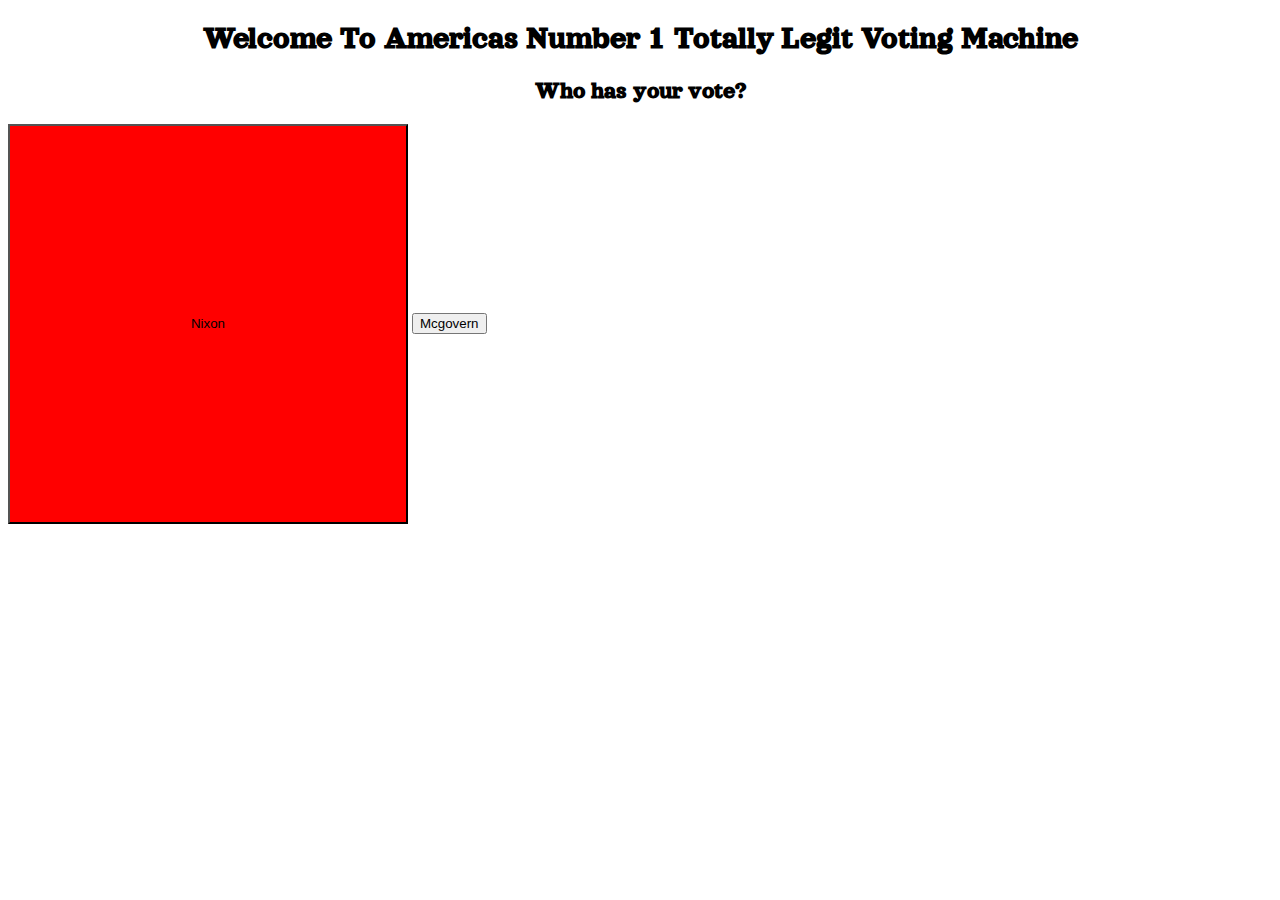
==== index.html @ de7ca966 "Completed HTML Skeleton, added some CSS." ====
<!DOCTYPE html>
<html lang="en">
<head>
    <meta charset="UTF-8">
    <meta name="viewport" content="width=device-width, initial-scale=1.0">
    <meta http-equiv="X-UA-Compatible" content="ie=edge">
    <title>Americas Number 1 Completely Legit Voting</title>
    <link href="style.css" rel="stylesheet">
    <style>@import url('https://fonts.googleapis.com/css2?family=Orelega+One&display=swap');</style>
    <script></script>
</head>
<body>
    <h1>Welcome To Americas Number 1 Totally Legit Voting Machine</h1>
    <body>
        <h2>Who has your vote?</h2>
        <button class="nixon">Nixon</button>
        <button class="mcgovern">Mcgovern</button>
    </body>
</body>
</html>
---- style.css ----
html{
    font-family: 'Orelega One', cursive;
}

button.nixon{
    height: 400px;
    width: 400px;
    background-color: red;
    text-align: center;
}

  /* .nixon{
    width: 200px;
    height: 30px;
    cursor: pointer;
    display: inline-block;
    padding: 20px;
    color: #fff;
    font-size: 22px;
    font-family: sans-serif;
    text-decoration: none;
    text-transform: uppercase;
    text-align: center;
    box-shadow: 0px 20px 20px rgba(0, 0, 0, 0.5);
    animation: glow 1500ms infinite ease-in-out;
  }
  .button:focus{
    outline: 0;
  }
  @keyframes glow {
    0%{
      background: #b20000;
      box-shadow: 0px 0px 3px #b20000;
    }
    50%{
      background: #ff0000;
      box-shadow: 0px 0px 40px #ff0000;
    }
    100%{
      background: #b20000;
      box-shadow: 0px 0px 3px #b20000;
    }
  } */

  h1, h2{
      text-align: center;
  }
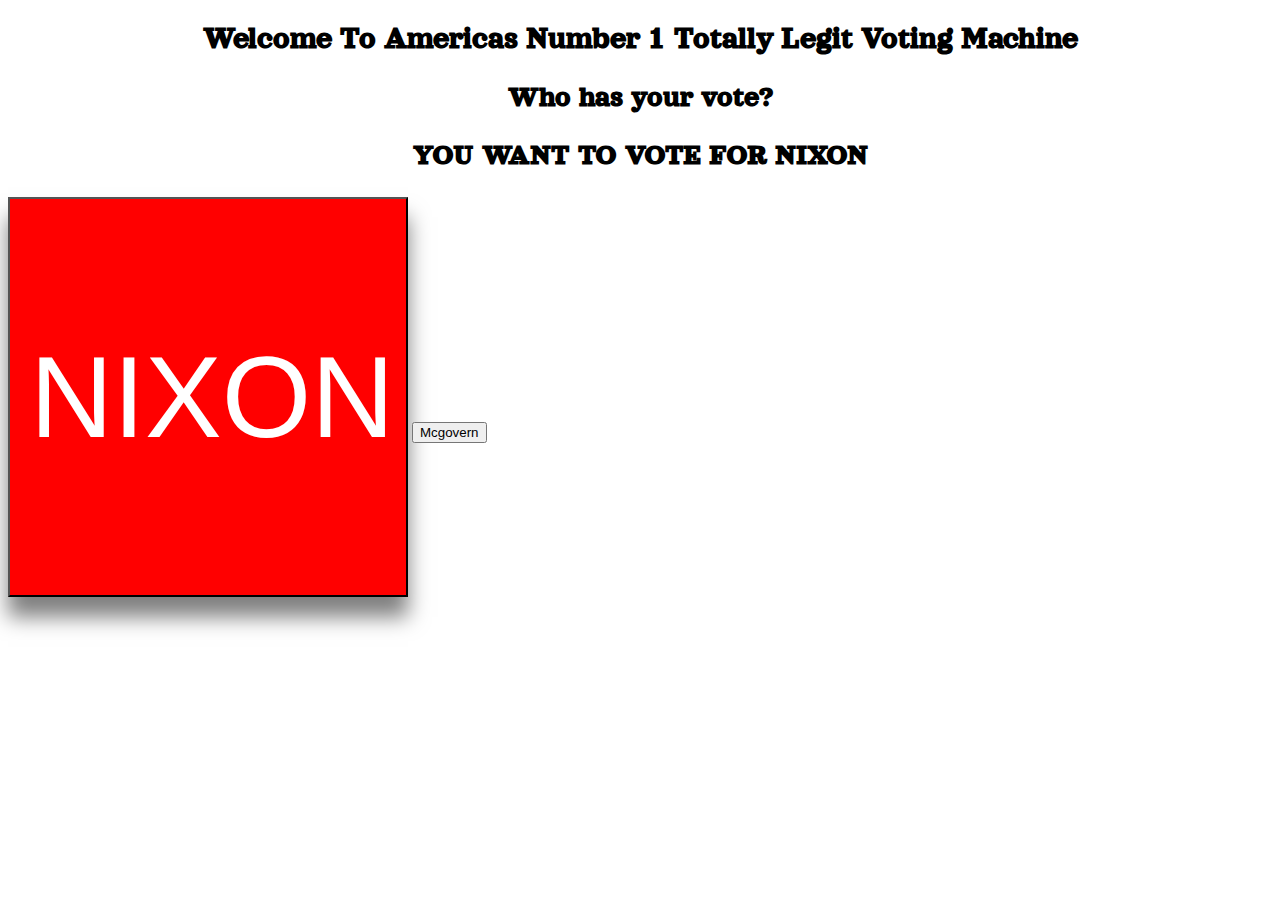
==== commit 4abb3c1f: "Added a background" ====
--- a/index.html
+++ b/index.html
@@ -7,14 +7,17 @@
     <title>Americas Number 1 Completely Legit Voting</title>
     <link href="style.css" rel="stylesheet">
     <style>@import url('https://fonts.googleapis.com/css2?family=Orelega+One&display=swap');</style>
-    <script></script>
+    <script src="script.js"></script>
+    <script src="https://ajax.googleapis.com/ajax/libs/jquery/2.1.1/jquery.min.js"></script>
+    <!-- source: https://pixabay.com/de/flugzeuge-propeller-aircraft-alt-3674305/ -->
 </head>
-<body>
+<img id="dababy" src="dababy.jpeg"/>
+    <body style="background-image: https://media2.giphy.com/media/26DHprpz3hM52/giphy.gif">
     <h1>Welcome To Americas Number 1 Totally Legit Voting Machine</h1>
-    <body>
-        <h2>Who has your vote?</h2>
-        <button class="nixon">Nixon</button>
-        <button class="mcgovern">Mcgovern</button>
-    </body>
+    <h2>Who has your vote?</h2>
+    <h2 id="hypno">YOU WANT TO VOTE FOR NIXON</h2>
+
+    <button class="nixon">Nixon</button>
+    <button class="mcg">Mcgovern</button>
 </body>
 </html>--- a/style.css
+++ b/style.css
@@ -1,7 +1,12 @@
 html{
     font-family: 'Orelega One', cursive;
+    background: url(https://media2.giphy.com/media/26DHprpz3hM52/giphy.gif) no-repeat;
+    background-attachment: fixed;
 }
-
+h2{
+  background-color: white;
+  font-size: 30px;
+}
 button.nixon{
     height: 400px;
     width: 400px;
@@ -9,14 +14,14 @@
     text-align: center;
 }
 
-  /* .nixon{
+  .nixon{
     width: 200px;
     height: 30px;
     cursor: pointer;
     display: inline-block;
     padding: 20px;
     color: #fff;
-    font-size: 22px;
+    font-size: 115px;
     font-family: sans-serif;
     text-decoration: none;
     text-transform: uppercase;
@@ -40,8 +45,11 @@
       background: #b20000;
       box-shadow: 0px 0px 3px #b20000;
     }
-  } */
+  }
 
   h1, h2{
       text-align: center;
-  }+  }
+
+  body { overflow: hidden }
+  #dababy { position: absolute; left: -1000px; width: 50% /* <- not relevant for the animation */ }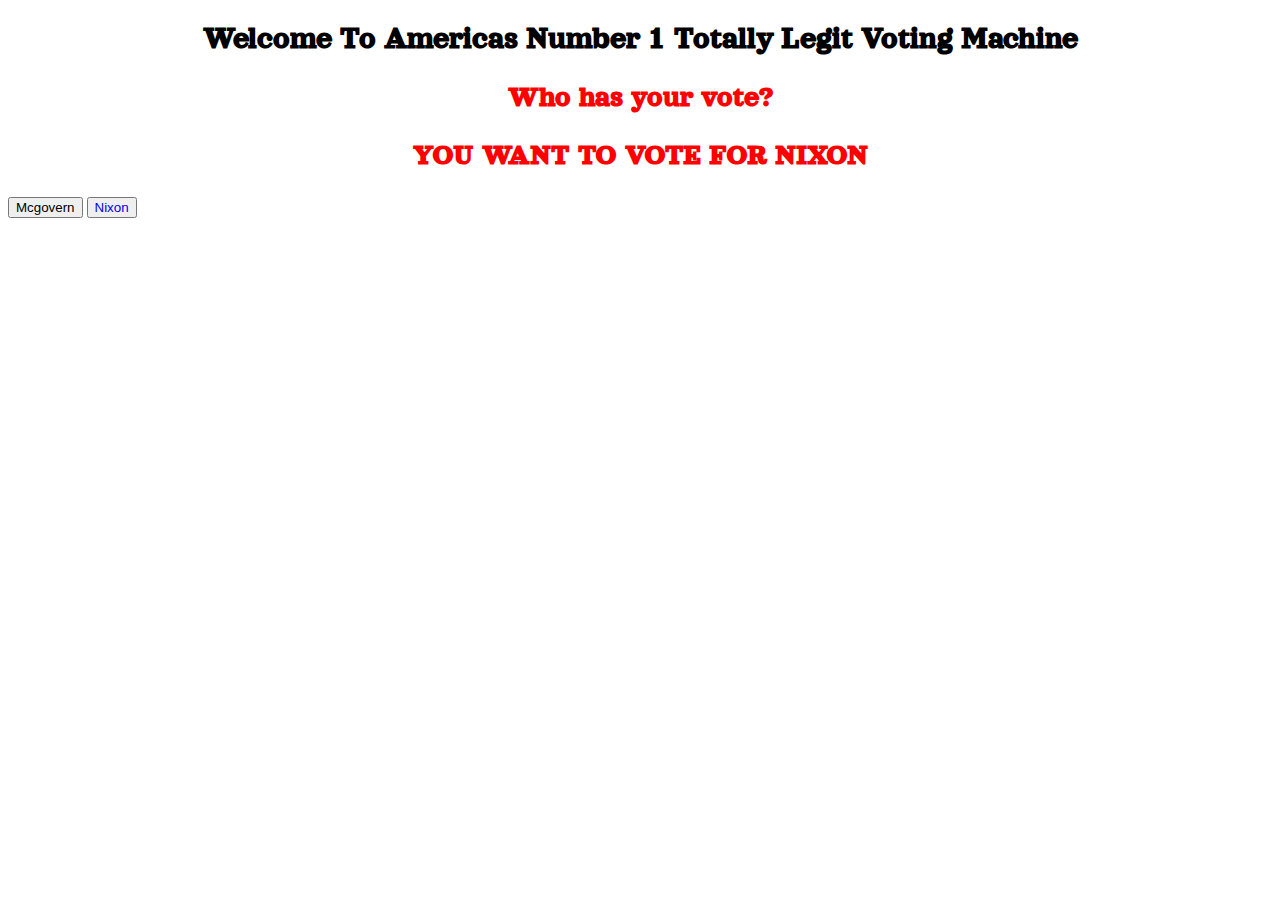
==== commit 23d1762f: "Added onclick feature and another page to go with it." ====
--- a/index.html
+++ b/index.html
@@ -11,13 +11,28 @@
     <script src="https://ajax.googleapis.com/ajax/libs/jquery/2.1.1/jquery.min.js"></script>
     <!-- source: https://pixabay.com/de/flugzeuge-propeller-aircraft-alt-3674305/ -->
 </head>
-<img id="dababy" src="dababy.jpeg"/>
-    <body style="background-image: https://media2.giphy.com/media/26DHprpz3hM52/giphy.gif">
+<body>
     <h1>Welcome To Americas Number 1 Totally Legit Voting Machine</h1>
     <h2>Who has your vote?</h2>
     <h2 id="hypno">YOU WANT TO VOTE FOR NIXON</h2>
 
-    <button class="nixon">Nixon</button>
+    <!-- <button class="nixon">Nixon</button> -->
     <button class="mcg">Mcgovern</button>
+    <button><a id="nixon" href="nixon.html">Nixon</a></button>
+
+    <script>
+        var nixon = document.getElementById("nixon");
+        AttachEvent(nixon, "click", EventHandler);
+
+        function AttachEvent(element, type, handler) {
+            if (element.addEventListener) element.addEventListener(type, handler, false);
+            else element.attachEvent("on"+type, handler);
+        }
+
+        function EventHandler(e) {
+            console.log(this);
+        }
+    </script>
+</script>
 </body>
 </html>--- a/style.css
+++ b/style.css
@@ -1,20 +1,20 @@
 html{
     font-family: 'Orelega One', cursive;
-    background: url(https://media2.giphy.com/media/26DHprpz3hM52/giphy.gif) no-repeat;
-    background-attachment: fixed;
+    background: url();
 }
 h2{
   background-color: white;
   font-size: 30px;
+  color: red;
 }
-button.nixon{
+button#nixon{
     height: 400px;
     width: 400px;
     background-color: red;
     text-align: center;
 }
 
-  .nixon{
+  /* #nixon{
     width: 200px;
     height: 30px;
     cursor: pointer;
@@ -45,6 +45,10 @@
       background: #b20000;
       box-shadow: 0px 0px 3px #b20000;
     }
+  } */
+
+  #nixon{
+    text-decoration: none;
   }
 
   h1, h2{
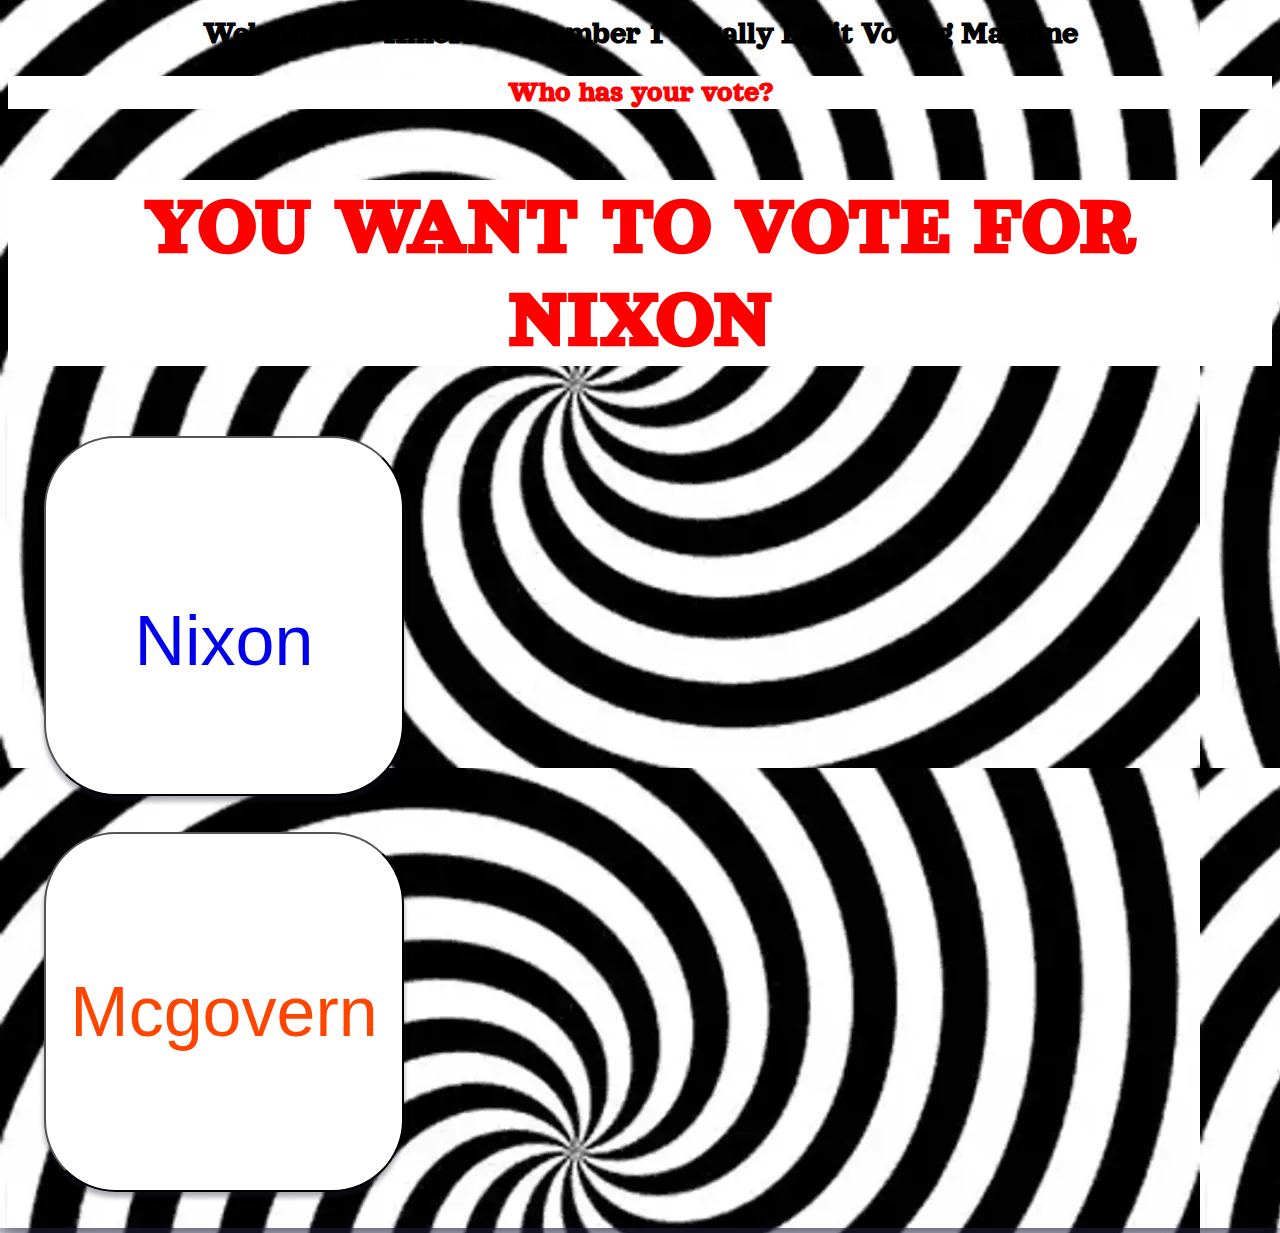
==== commit 072d8c11: "Added a few functions for my buttons" ====
--- a/index.html
+++ b/index.html
@@ -17,10 +17,13 @@
     <h2 id="hypno">YOU WANT TO VOTE FOR NIXON</h2>
 
     <!-- <button class="nixon">Nixon</button> -->
-    <button class="mcg">Mcgovern</button>
-    <button><a id="nixon" href="nixon.html">Nixon</a></button>
+    <p>
+        <button><a id="nixon" href="nixon.html">Nixon</a></button>
+        <!-- <button onclick="myWindow"><a id="mcg" href="patrick.html">Mcgovern</a></button> -->
+        <button onclick="myWindow()" id="mcg">Mcgovern</button>
+    </p>
 
-    <script>
+    <!-- <script>
         var nixon = document.getElementById("nixon");
         AttachEvent(nixon, "click", EventHandler);
 
@@ -32,7 +35,7 @@
         function EventHandler(e) {
             console.log(this);
         }
-    </script>
+    </script> -->
 </script>
 </body>
 </html>--- a/style.css
+++ b/style.css
@@ -1,18 +1,20 @@
 html{
     font-family: 'Orelega One', cursive;
-    background: url();
+    background: url(hypno.png);
 }
 h2{
   background-color: white;
   font-size: 30px;
   color: red;
 }
-button#nixon{
-    height: 400px;
+/* button#nixon{
+    height: 200px;
     width: 400px;
     background-color: red;
     text-align: center;
-}
+} */
+
+
 
   /* #nixon{
     width: 200px;
@@ -49,11 +51,65 @@
 
   #nixon{
     text-decoration: none;
+    width: 200px;
+    height: 30px;
   }
 
   h1, h2{
       text-align: center;
   }
 
-  body { overflow: hidden }
-  #dababy { position: absolute; left: -1000px; width: 50% /* <- not relevant for the animation */ }+  /* .hypno {
+    animation: blinker 1s linear infinite;
+  }
+
+  @keyframes blinker {
+    50% {
+      opacity: 0;
+    }
+  } */
+
+  #hypno {
+    animation: blinker 1s step-start infinite;
+    font-size: 85px;
+  }
+  
+  @keyframes blinker {
+    50% {
+      opacity: 0;
+    }
+  }
+
+  button {
+    border-radius: 20%;
+    width: 40vh;
+    height: 40vh;
+    background: white;
+    display: flex;
+    flex-direction: column;
+    justify-content: center;
+    align-items: center;
+    margin: 4vh;
+    color: orangered;
+    box-shadow: 0 5px 5px rgba(50, 50, 93, 0.2), 0 5px 5px rgba(0, 0, 0, 0.2);
+    transition: box-shadow 350ms;
+    transition: transform 350ms;
+    transition: border-radius 100ms;
+    cursor: pointer;
+    font-size: 70px;
+}
+  
+    :hover {
+      box-shadow: 0 15px 35px rgba(50, 50, 93, 0.5), 0 5px 15px rgba(0, 0, 0, 0.5);
+      transform: translateY(-5px);
+    }
+    
+    :active {
+      box-shadow: 0 5px 5px rgba(50, 50, 93, 0.2), 0 5px 5px rgba(0, 0, 0, 0.2);
+      transform: translateY(-5px);
+      border-radius: 50%;
+    }
+
+  #mcg{
+    text-decoration: none;
+  }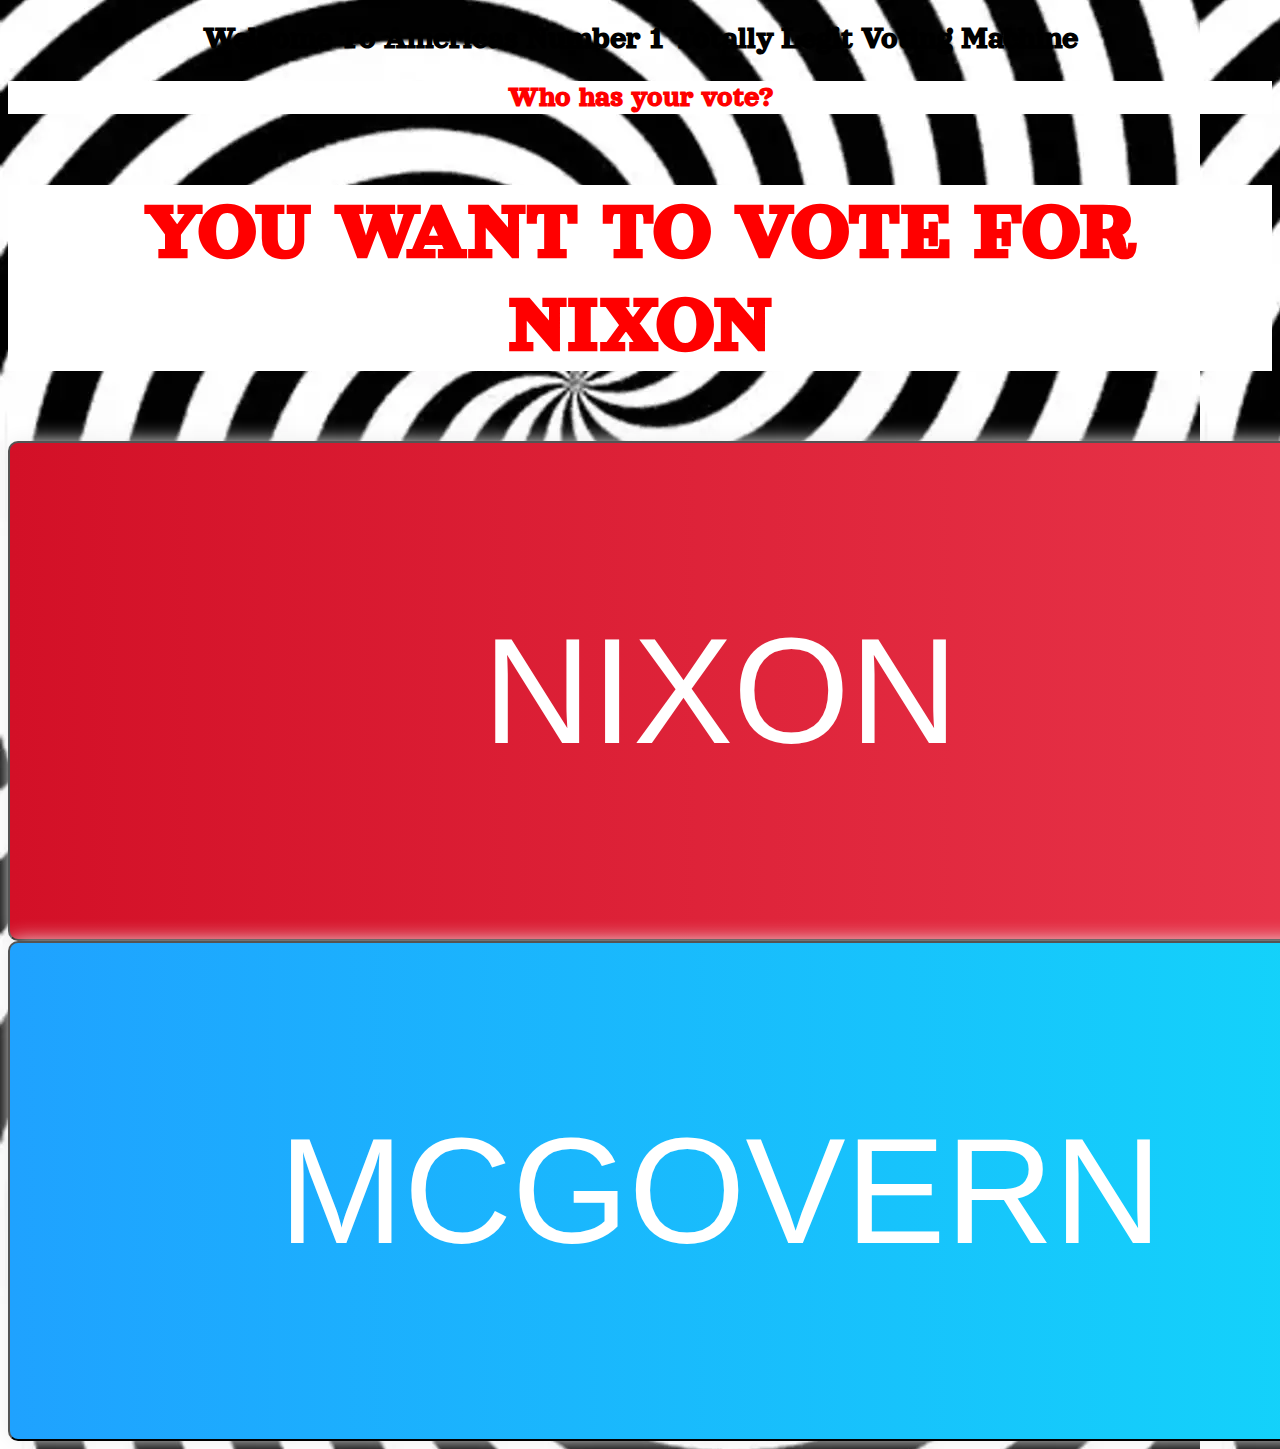
==== commit 31061d51: "Fixed CSS, added more functions." ====
--- a/index.html
+++ b/index.html
@@ -16,12 +16,8 @@
     <h2>Who has your vote?</h2>
     <h2 id="hypno">YOU WANT TO VOTE FOR NIXON</h2>
 
-    <!-- <button class="nixon">Nixon</button> -->
-    <p>
-        <button><a id="nixon" href="nixon.html">Nixon</a></button>
-        <!-- <button onclick="myWindow"><a id="mcg" href="patrick.html">Mcgovern</a></button> -->
-        <button onclick="myWindow()" id="mcg">Mcgovern</button>
-    </p>
+    <button onclick="myWindow2()" id="nixon">Nixon</button>
+    <button onclick="myWindow()" id="mcg">Mcgovern</button>
 
     <!-- <script>
         var nixon = document.getElementById("nixon");
--- a/style.css
+++ b/style.css
@@ -7,109 +7,61 @@
   font-size: 30px;
   color: red;
 }
-/* button#nixon{
-    height: 200px;
-    width: 400px;
-    background-color: red;
-    text-align: center;
-} */
 
+h1, h2{
+  text-align: center;
+}
 
+#hypno {
+    animation: blinker 1s step-start infinite;
+    font-size: 85px;
+}
 
-  /* #nixon{
-    width: 200px;
-    height: 30px;
-    cursor: pointer;
-    display: inline-block;
-    padding: 20px;
-    color: #fff;
-    font-size: 115px;
-    font-family: sans-serif;
+@keyframes blinker {
+  50% {
+    opacity: 0;
+  }
+}
+
+#nixon {
+    background-image: linear-gradient(to right, #D31027 0%, #EA384D  51%, #D31027  100%);
+    text-transform: uppercase;
+    transition: 0.5s;
+    background-size: 200% auto;
+    color: white;            
+    box-shadow: 0 0 20px #eee;
+    border-radius: 10px;
+    display: block;
+    width: 1425px;
+    height: 500px;
+    font-size: 150px;
     text-decoration: none;
-    text-transform: uppercase;
-    text-align: center;
-    box-shadow: 0px 20px 20px rgba(0, 0, 0, 0.5);
-    animation: glow 1500ms infinite ease-in-out;
-  }
-  .button:focus{
-    outline: 0;
-  }
-  @keyframes glow {
-    0%{
-      background: #b20000;
-      box-shadow: 0px 0px 3px #b20000;
-    }
-    50%{
-      background: #ff0000;
-      box-shadow: 0px 0px 40px #ff0000;
-    }
-    100%{
-      background: #b20000;
-      box-shadow: 0px 0px 3px #b20000;
-    }
-  } */
-
-  #nixon{
-    text-decoration: none;
-    width: 200px;
-    height: 30px;
   }
 
-  h1, h2{
-      text-align: center;
-  }
+#nixon:hover {
+  background-position: right center; /* change the direction of the change here */
+  color: #fff;
+  text-decoration: none;
+}
 
-  /* .hypno {
-    animation: blinker 1s linear infinite;
-  }
+#mcg {
+  background-image: linear-gradient(to right, #1FA2FF 0%, #12D8FA  51%, #1FA2FF  100%);
+  text-align: center;
+  text-transform: uppercase;
+  transition: 0.5s;
+  background-size: 200% auto;
+  color: white;            
+  box-shadow: 0 0 20px #eee;
+  border-radius: 10px;
+  display: block;
+  text-decoration: none;
+  width: 1425px;
+  height: 500px;
+  font-size: 150px;
+}
 
-  @keyframes blinker {
-    50% {
-      opacity: 0;
-    }
-  } */
-
-  #hypno {
-    animation: blinker 1s step-start infinite;
-    font-size: 85px;
-  }
-  
-  @keyframes blinker {
-    50% {
-      opacity: 0;
-    }
-  }
-
-  button {
-    border-radius: 20%;
-    width: 40vh;
-    height: 40vh;
-    background: white;
-    display: flex;
-    flex-direction: column;
-    justify-content: center;
-    align-items: center;
-    margin: 4vh;
-    color: orangered;
-    box-shadow: 0 5px 5px rgba(50, 50, 93, 0.2), 0 5px 5px rgba(0, 0, 0, 0.2);
-    transition: box-shadow 350ms;
-    transition: transform 350ms;
-    transition: border-radius 100ms;
-    cursor: pointer;
-    font-size: 70px;
-}
-  
-    :hover {
-      box-shadow: 0 15px 35px rgba(50, 50, 93, 0.5), 0 5px 15px rgba(0, 0, 0, 0.5);
-      transform: translateY(-5px);
-    }
-    
-    :active {
-      box-shadow: 0 5px 5px rgba(50, 50, 93, 0.2), 0 5px 5px rgba(0, 0, 0, 0.2);
-      transform: translateY(-5px);
-      border-radius: 50%;
-    }
-
-  #mcg{
-    text-decoration: none;
-  }+#mcg:hover {
+  background-position: right center; /* change the direction of the change here */
+  color: #fff;
+  text-decoration: none;
+}